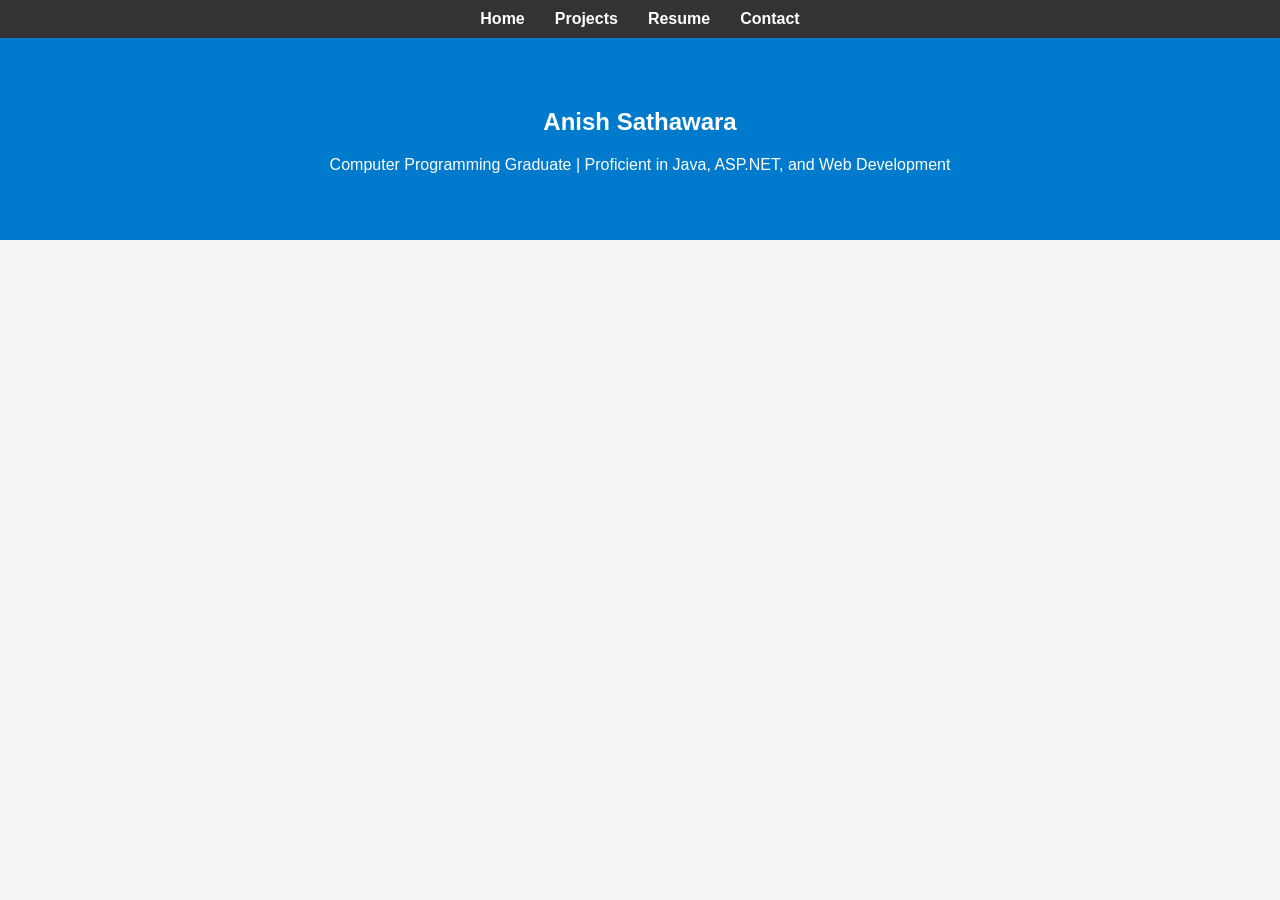
==== index.html @ b7c4f0cf "Add files via upload" ====
<!DOCTYPE html>
<html lang="en">
<head>
    <meta charset="UTF-8">
    <meta name="viewport" content="width=device-width, initial-scale=1.0">
    <title>Anish Sathawara | Portfolio</title>
    <link rel="stylesheet" href="styles.css">
</head>
<body>
    <header>
        <nav>
            <ul>
                <li><a href="index.html">Home</a></li>
                <li><a href="projects.html">Projects</a></li>
                <li><a href="resume.html">Resume</a></li>
                <li><a href="contact.html">Contact</a></li>
            </ul>
        </nav>
    </header>
    <section class="hero">
        <h1>Anish Sathawara</h1>
        <p>Computer Programming Graduate | Proficient in Java, ASP.NET, and Web Development</p>
    </section>
</body>
</html>
---- styles.css ----
body {
    font-family: Arial, sans-serif;
    margin: 0;
    padding: 0;
    background: #f5f5f5;
}

header {
    background: #333;
    padding: 10px 0;
}

nav ul {
    list-style: none;
    display: flex;
    justify-content: center;
    padding: 0;
    margin: 0;
}

nav ul li {
    margin: 0 15px;
}

nav ul li a {
    text-decoration: none;
    color: white;
    font-weight: bold;
}

.hero {
    text-align: center;
    padding: 50px 0;
    background: #007acc;
    color: white;
}

.content {
    margin: 20px auto;
    width: 80%;
    background: white;
    padding: 20px;
    box-shadow: 0 0 10px rgba(0, 0, 0, 0.1);
}
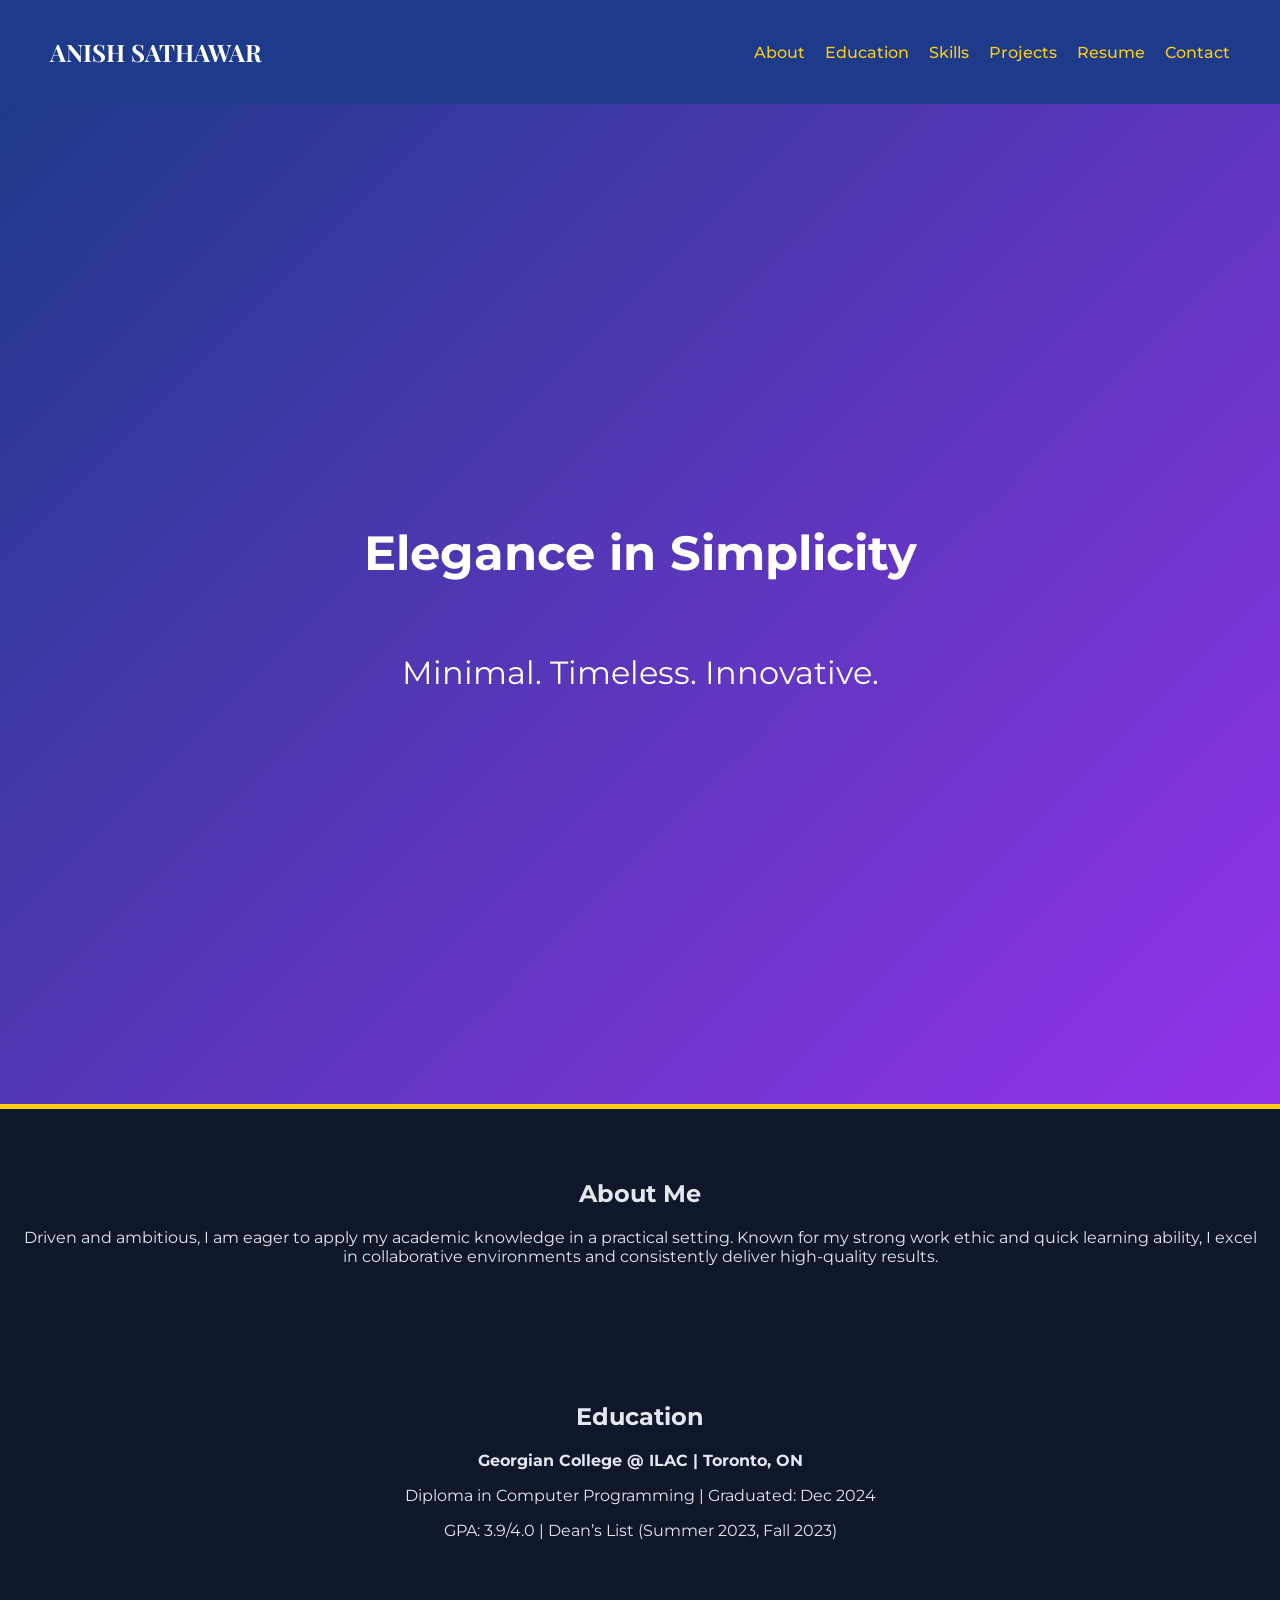
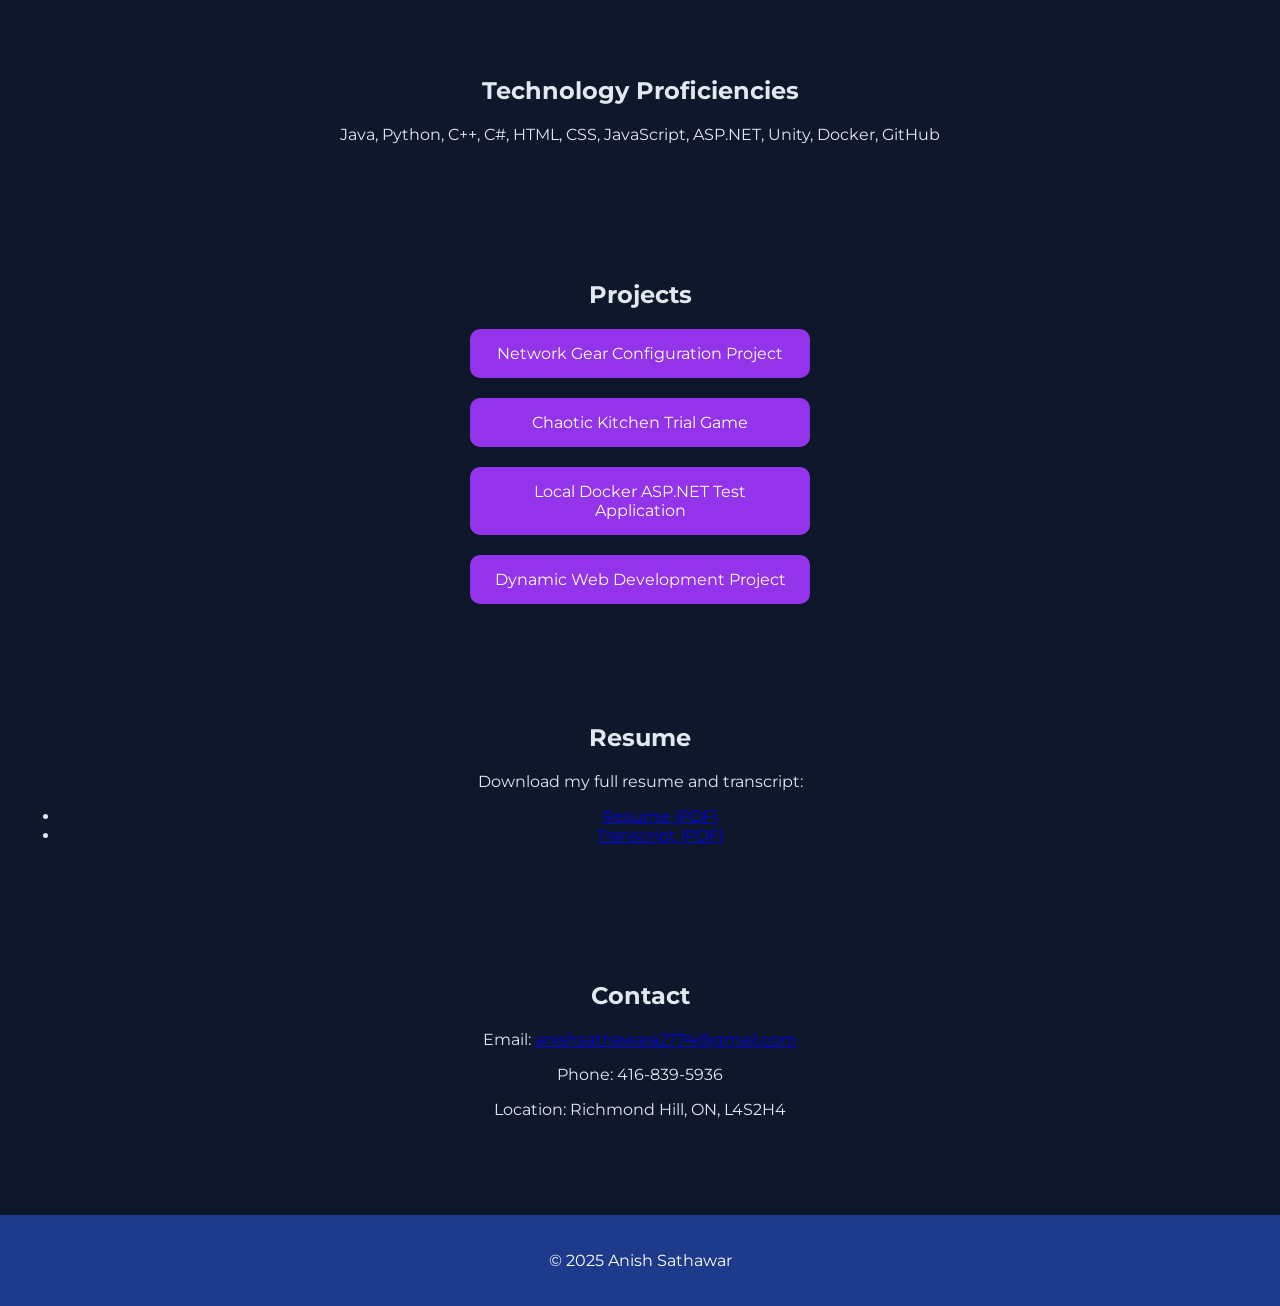
==== commit ed190da7: "Add files via upload" ====
--- a/index.html
+++ b/index.html
@@ -1,26 +1,148 @@
-
-<!DOCTYPE html>
-<html lang="en">
-<head>
-    <meta charset="UTF-8">
-    <meta name="viewport" content="width=device-width, initial-scale=1.0">
-    <title>Anish Sathawara | Portfolio</title>
-    <link rel="stylesheet" href="styles.css">
-</head>
-<body>
-    <header>
-        <nav>
-            <ul>
-                <li><a href="index.html">Home</a></li>
-                <li><a href="projects.html">Projects</a></li>
-                <li><a href="resume.html">Resume</a></li>
-                <li><a href="contact.html">Contact</a></li>
-            </ul>
-        </nav>
-    </header>
-    <section class="hero">
-        <h1>Anish Sathawara</h1>
-        <p>Computer Programming Graduate | Proficient in Java, ASP.NET, and Web Development</p>
-    </section>
-</body>
-</html>
+<!DOCTYPE html>
+<html lang="en">
+<head>
+    <meta charset="UTF-8">
+    <meta name="viewport" content="width=device-width, initial-scale=1.0">
+    <title>Anish Sathawar | Portfolio</title>
+    <link rel="stylesheet" href="style/style.css">
+    <link href="https://fonts.googleapis.com/css2?family=Playfair+Display:wght@500;700&family=Montserrat:wght@300;500&display=swap" rel="stylesheet">
+</head>
+<body>
+    <header>
+        <h1 class="logo">ANISH SATHAWAR</h1>
+        <nav>
+            <ul>
+                <li><a href="#about">About</a></li>
+                <li><a href="#education">Education</a></li>
+                <li><a href="#skills">Skills</a></li>
+                <li><a href="#projects">Projects</a></li>
+                <li><a href="#resume">Resume</a></li>
+                <li><a href="#contact">Contact</a></li>
+            </ul>
+        </nav>
+    </header>
+    
+    <section class="hero">
+        <h2>Elegance in Simplicity</h2>
+        <p>Minimal. Timeless. Innovative.</p>
+    </section>
+    
+    <section id="about" class="content">
+        <h2>About Me</h2>
+        <p>Driven and ambitious, I am eager to apply my academic knowledge in a practical setting. Known for my strong work ethic and quick learning ability, I excel in collaborative environments and consistently deliver high-quality results.</p>
+    </section>
+    
+    <section id="education" class="content">
+        <h2>Education</h2>
+        <p><strong>Georgian College @ ILAC | Toronto, ON</strong></p>
+        <p>Diploma in Computer Programming | Graduated: Dec 2024</p>
+        <p>GPA: 3.9/4.0 | Dean’s List (Summer 2023, Fall 2023)</p>
+    </section>
+    
+    <section id="skills" class="content">
+        <h2>Technology Proficiencies</h2>
+        <p>Java, Python, C++, C#, HTML, CSS, JavaScript, ASP.NET, Unity, Docker, GitHub</p>
+    </section>
+    
+    <section id="projects" class="content">
+        <h2>Projects</h2>
+        <div class="project-grid">
+            <div class="project-card" onclick="showProject('Network Gear Configuration Project')">Network Gear Configuration Project</div>
+            <div class="project-card" onclick="showProject('Chaotic Kitchen Trial Game')">Chaotic Kitchen Trial Game</div>
+            <div class="project-card" onclick="showProject('Local Docker ASP.NET Test Application')">Local Docker ASP.NET Test Application</div>
+            <div class="project-card" onclick="showProject('Dynamic Web Development Project')">Dynamic Web Development Project</div>
+        </div>
+    </section>
+    
+    <section id="resume" class="content">
+        <h2>Resume</h2>
+        <p>Download my full resume and transcript:</p>
+        <ul>
+            <li><a href="path/to/resume.pdf" target="_blank">Resume (PDF)</a></li>
+            <li><a href="path/to/transcript.pdf" target="_blank">Transcript (PDF)</a></li>
+        </ul>
+    </section>
+    
+    <section id="contact" class="content">
+        <h2>Contact</h2>
+        <p>Email: <a href="mailto:anishsathawara2774@gmail.com">anishsathawara2774@gmail.com</a></p>
+        <p>Phone: 416-839-5936</p>
+        <p>Location: Richmond Hill, ON, L4S2H4</p>
+    </section>
+    
+    <footer>
+        <p>&copy; 2025 Anish Sathawar</p>
+    </footer>
+
+    <div id="projectDetail" class="project-detail hidden" onclick="closeProject()">
+        <div id="projectContent"></div>
+    </div>
+
+    <script>
+        function showProject(title) {
+            let projectDetails = '';
+
+            if (title === 'Network Gear Configuration Project') {
+                projectDetails = `
+                    <h2>Network Gear Configuration Project</h2>
+                    <p><strong>Description:</strong> Designed and implemented a robust network infrastructure using Cisco switches and routers. This project focused on configuring, troubleshooting, and optimizing network devices, ensuring efficient data flow and network security.</p>
+                    <p><strong>Key Achievements:</strong></p>
+                    <ul>
+                        <li><strong>Network Design:</strong> Developed a comprehensive network architecture involving VLANs, static routing, and dynamic routing protocols (OSPF, EIGRP).</li>
+                        <li><strong>Switch Configuration:</strong> Configured Layer 2 switches, setting up VLANs, trunking, and port security for enhanced segmentation and network management.</li>
+                        <li><strong>Router Configuration:</strong> Configured routers for dynamic routing protocols like OSPF and EIGRP, ensuring proper route propagation and failover mechanisms.</li>
+                        <li><strong>Security Measures:</strong> Implemented basic security measures such as access control lists (ACLs) to regulate traffic between networks and secure critical segments.</li>
+                        <li><strong>Troubleshooting:</strong> Diagnosed and resolved network issues using tools such as Ping, Traceroute, and Cisco's diagnostic commands, ensuring optimal network performance.</li>
+                        <li><strong>Packet Tracer Proficiency:</strong> Utilized Cisco Packet Tracer to simulate real-world network environments, ensuring accurate configuration and testing.</li>
+                    </ul>
+                `;
+            } else if (title === 'Chaotic Kitchen Trial Game') {
+                projectDetails = `
+                    <h2>Chaotic Kitchen Trial Game</h2>
+                    <p><strong>Description:</strong> Designed and implemented a dynamic and engaging game using the Unity Engine, showcasing strong proficiency in C++ scripting and utilizing specialized Unity libraries for game development. The project serves as a testament to my skills in creating interactive and entertaining gaming experiences.</p>
+                    <p><strong>Key Achievements:</strong></p>
+                    <ul>
+                        <li><strong>Game Concept and Design:</strong> Conceptualized and designed the game, focusing on creating a chaotic kitchen environment with interactive elements, challenges, and an engaging user experience.</li>
+                        <li><strong>C++ Scripting Mastery:</strong> Developed custom scripts for asset creation, game mechanics, and player interactions.</li>
+                        <li><strong>Unity Engine Integration:</strong> Successfully integrated specialized Unity libraries to enhance game development, ensuring smooth gameplay and optimizing performance.</li>
+                        <li><strong>Asset Creation:</strong> Implemented robust asset creation scripts in C++, demonstrating the ability to generate and manipulate in-game assets dynamically.</li>
+                        <li><strong>Visual Studio Code Proficiency:</strong> Utilized Visual Studio Code as the primary development environment, showcasing proficiency in coding, debugging, and optimizing code for a seamless development process.</li>
+                    </ul>
+                `;
+            } else if (title === 'Local Docker ASP.NET Test Application') {
+                projectDetails = `
+                    <h2>Local Docker ASP.NET Test Application</h2>
+                    <p><strong>Description:</strong> Designed, developed, and deployed a robust test project using the ASP.NET framework in the Visual Studio integrated development environment. Implemented containerization using Docker for seamless local deployment, showcasing proficiency in modern software development practices.</p>
+                    <p><strong>Key Achievements:</strong></p>
+                    <ul>
+                        <li><strong>Technology Stack:</strong> Leveraged the ASP.NET framework to architect a scalable and maintainable web application. Utilized Visual Studio as the primary IDE for efficient development and debugging.</li>
+                        <li><strong>Containerization with Docker:</strong> Implemented Docker to containerize the application, enabling consistent and isolated deployment environments. Configured Docker Compose for orchestrating multiple containers, streamlining the local development and testing process.</li>
+                        <li><strong>Deployment:</strong> Successfully published the ASP.NET application locally using Docker, showcasing deployment skills.</li>
+                    </ul>
+                `;
+            } else if (title === 'Dynamic Web Development Project') {
+                projectDetails = `
+                    <h2>Dynamic Web Development Project</h2>
+                    <p><strong>Description:</strong> Designed and implemented a versatile web development project, showcasing proficiency in HTML, CSS, and JavaScript. The project focuses on creating dynamic web pages accessible across various platforms and screen dimensions, with interactive elements for an enhanced user experience.</p>
+                    <p><strong>Key Achievements:</strong></p>
+                    <ul>
+                        <li><strong>Responsive Design:</strong> Developed responsive web pages that adapt seamlessly to different screen sizes and resolutions, ensuring a consistent and user-friendly experience across various devices.</li>
+                        <li><strong>Cross-Platform Compatibility:</strong> Ensured cross-platform compatibility, allowing users to access web pages on a wide range of devices, including desktops, tablets, and smartphones.</li>
+                        <li><strong>Touch Interaction Integration:</strong> Implemented touch interaction features using JavaScript to enhance user engagement.</li>
+                        <li><strong>CSS Styling Expertise:</strong> Utilized advanced CSS styling techniques to create visually appealing and modern designs.</li>
+                        <li><strong>JavaScript Functionality:</strong> Leveraged JavaScript to add dynamic functionality to the web pages, including real-time updates, form validations, and interactive elements.</li>
+                        <li><strong>User Experience Optimization:</strong> Prioritized user experience by incorporating intuitive navigation, clear layout structures, and seamless interactions, resulting in a user-friendly and enjoyable browsing experience.</li>
+                    </ul>
+                `;
+            }
+
+            document.getElementById("projectContent").innerHTML = projectDetails;
+            document.getElementById("projectDetail").classList.add("active");
+        }
+
+        function closeProject() {
+            document.getElementById("projectDetail").classList.remove("active");
+        }
+    </script>
+</body>
+</html>
--- a/style/style.css
+++ b/style/style.css
@@ -0,0 +1,107 @@
+:root {
+    --primary-color: #1e3a8a;
+    --secondary-color: #9333ea;
+    --accent-color: #facc15;
+    --background-color: #0f172a;
+    --text-color: #e2e8f0;
+}
+
+body {
+    margin: 0;
+    font-family: 'Montserrat', sans-serif;
+    background-color: var(--background-color);
+    color: var(--text-color);
+    text-align: center;
+}
+header {
+    display: flex;
+    justify-content: space-between;
+    align-items: center;
+    padding: 20px 50px;
+    background: var(--primary-color);
+    color: white;
+}
+.logo {
+    font-family: 'Playfair Display', serif;
+    font-size: 24px;
+    font-weight: 700;
+}
+nav ul {
+    list-style: none;
+    display: flex;
+    gap: 20px;
+}
+nav a {
+    text-decoration: none;
+    color: var(--accent-color);
+    font-weight: 500;
+    transition: color 0.3s;
+}
+nav a:hover {
+    color: var(--secondary-color);
+}
+.hero {
+    height: 100vh;
+    display: flex;
+    flex-direction: column;
+    justify-content: center;
+    align-items: center;
+    font-size: 32px;
+    background: linear-gradient(135deg, var(--primary-color), var(--secondary-color));
+    color: white;
+    padding: 50px;
+    border-bottom: 5px solid var(--accent-color);
+}
+.content {
+    padding: 50px 20px;
+}
+.project-grid {
+    display: flex;
+    flex-direction: column;
+    align-items: center;
+    gap: 20px;
+    margin-top: 20px;
+}
+.project-card {
+    background: var(--secondary-color);
+    padding: 15px 20px;
+    border-radius: 10px;
+    cursor: pointer;
+    transition: transform 0.3s, background 0.3s;
+    width: 300px;
+    color: white;
+}
+.project-card:hover {
+    transform: scale(1.05);
+    background: var(--accent-color);
+    color: black;
+}
+.hidden {
+    display: none;
+}
+.project-detail {
+    position: fixed;
+    top: 0;
+    left: 0;
+    width: 100%;
+    height: 100vh;
+    background: rgba(0, 0, 0, 0.9);
+    display: flex;
+    justify-content: center;
+    align-items: center;
+    color: white;
+    font-size: 20px;
+    transition: opacity 0.5s ease-in-out;
+    opacity: 0;
+    pointer-events: none;
+}
+.project-detail.active {
+    opacity: 1;
+    pointer-events: all;
+}
+footer {
+    background: var(--primary-color);
+    padding: 20px;
+    color: white;
+    margin-top: 30px;
+}
